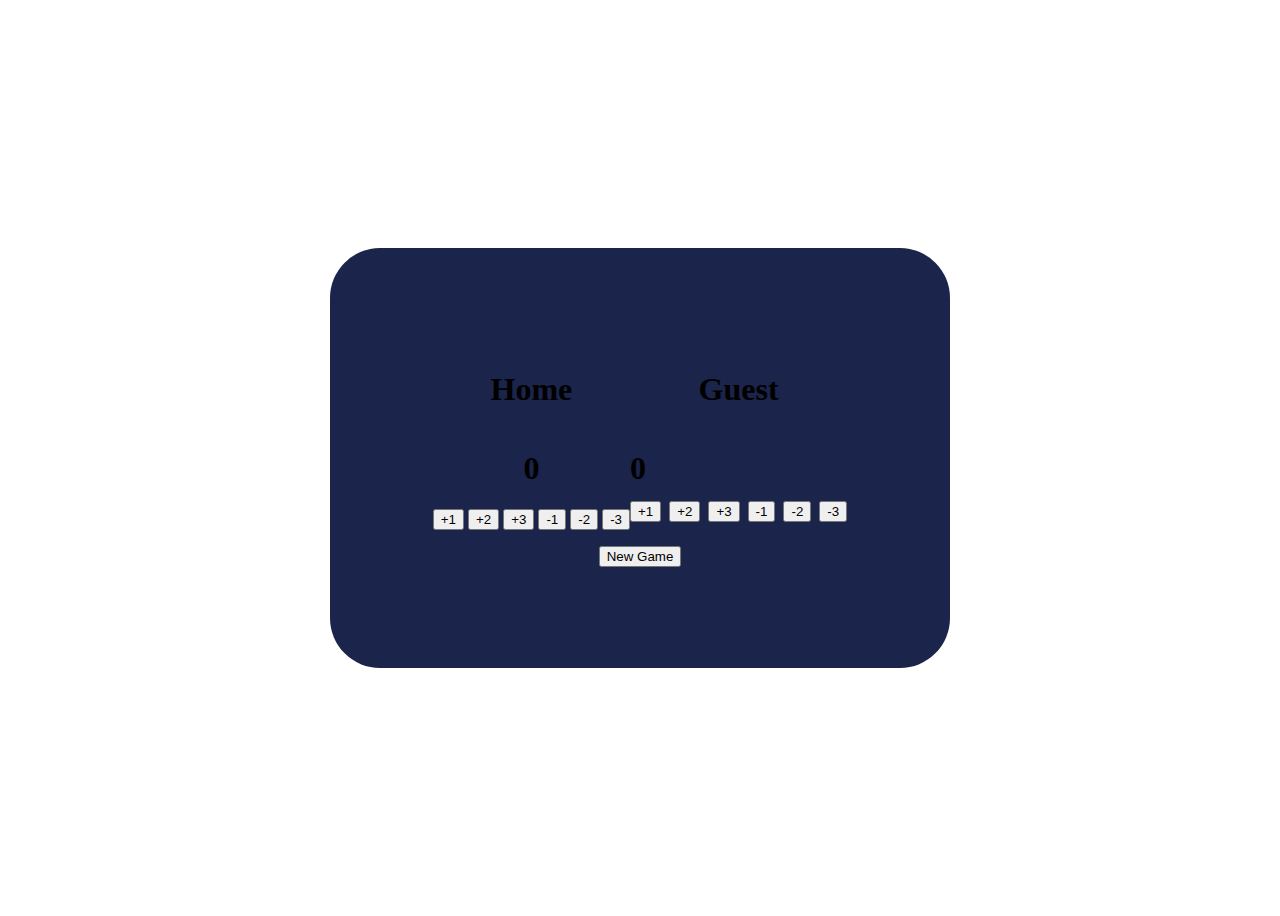
==== scoreboard-app/index.html @ 780e8de0 "added all elements and a bit of style" ====
<!DOCTYPE html>
<html lang="en">
  <head>
    <meta charset="UTF-8" />
    <meta name="viewport" content="width=device-width, initial-scale=1.0" />
    <link rel="stylesheet" href="style.css">
    <title>Scoreboard</title>
  </head>
  <body>
    <div class="container">
      <div class="child">
        <section class="group">
          <h1>Home</h1>
          <h1 class="score">0</h1>
          <div class="btns">
            <button class="btn-input" onclick="increment(1)">+1</button>
            <button class="btn-input" onclick="increment(2)">+2</button>
            <button class="btn-input" onclick="increment(3)">+3</button>
            <button class="btn-input" onclick="decrement(1)">-1</button>
            <button class="btn-input" onclick="decrement(1)">-2</button>
            <button class="btn-input" onclick="decrement(1)">-3</button>
          </div>
        </section>
        <section class="group">
          <h1>Guest</h1>
          <h1 class="score">0</>
          <div class="btns">
            <button class="btn-input" onclick="increment(1)">+1</button>
            <button class="btn-input" onclick="increment(2)">+2</button>
            <button class="btn-input" onclick="increment(3)">+3</button>
            <button class="btn-input" onclick="decrement(1)">-1</button>
            <button class="btn-input" onclick="decrement(1)">-2</button>
            <button class="btn-input" onclick="decrement(1)">-3</button>          </div>
        </section>
      </div>
      <button class="new-game" id="new-game" onclick="">New Game</button>
    </div>
  </body>
</html>
---- scoreboard-app/style.css ----
body {
    display: flex;
    justify-content: center;
    align-items: center;
    height: 100vh;
}



.container {
    padding: 10px;
    border-radius: 50px;
    width: 600px;
    height: 400px;
    background-color: #1B244A;
    display: flex;
    flex-direction: column;
    align-items: center;
    justify-content: center;
}

.child {
    display: flex;
}

.group {
    display: flex;
    flex-direction: column;
    align-items: center;
}

.score {

}

.btns {

}

.btn-input {

}

.new-game {

}
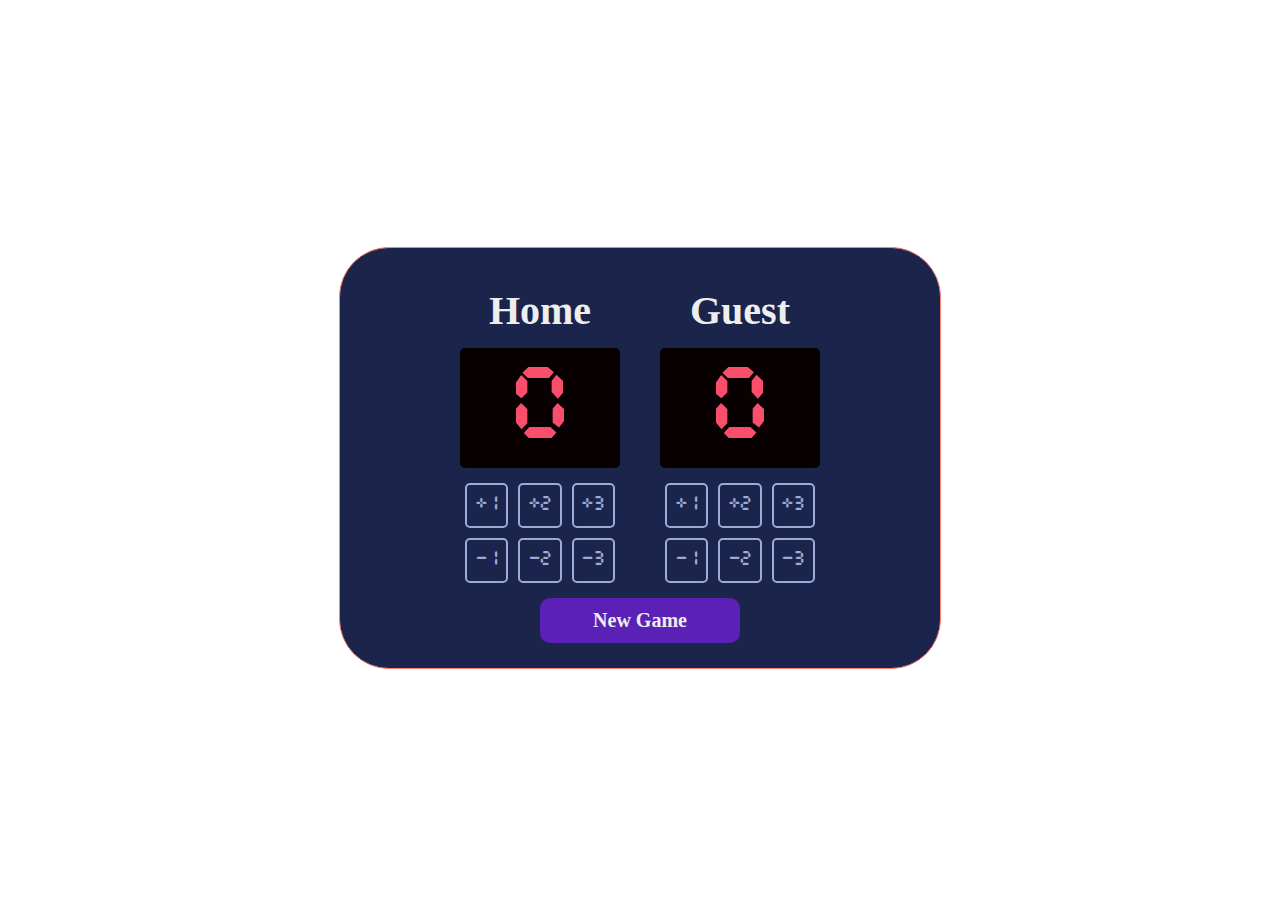
==== commit d18d39f0: "scoreboard done" ====
--- a/scoreboard-app/index.html
+++ b/scoreboard-app/index.html
@@ -11,29 +11,35 @@
       <div class="child">
         <section class="group">
           <h1>Home</h1>
-          <h1 class="score">0</h1>
+          <h2 class="score" id="homeScore">0</h2>
           <div class="btns">
-            <button class="btn-input" onclick="increment(1)">+1</button>
-            <button class="btn-input" onclick="increment(2)">+2</button>
-            <button class="btn-input" onclick="increment(3)">+3</button>
-            <button class="btn-input" onclick="decrement(1)">-1</button>
-            <button class="btn-input" onclick="decrement(1)">-2</button>
-            <button class="btn-input" onclick="decrement(1)">-3</button>
+            <button class="btn-input" onclick="score(1, 1)">+1</button>
+            <button class="btn-input" onclick="score(1, 2)">+2</button>
+            <button class="btn-input" onclick="score(1, 3)">+3</button>
+          </div>
+          <div class="btns">
+            <button class="btn-input" onclick="score(1, -1)">-1</button>
+            <button class="btn-input" onclick="score(1, -2)">-2</button>
+            <button class="btn-input" onclick="score(1, -3)">-3</button>
           </div>
         </section>
         <section class="group">
           <h1>Guest</h1>
-          <h1 class="score">0</>
+          <h2 class="score"id="guestScore">0</h2>
           <div class="btns">
-            <button class="btn-input" onclick="increment(1)">+1</button>
-            <button class="btn-input" onclick="increment(2)">+2</button>
-            <button class="btn-input" onclick="increment(3)">+3</button>
-            <button class="btn-input" onclick="decrement(1)">-1</button>
-            <button class="btn-input" onclick="decrement(1)">-2</button>
-            <button class="btn-input" onclick="decrement(1)">-3</button>          </div>
+            <button class="btn-input" onclick="score(2, 1)">+1</button>
+            <button class="btn-input" onclick="score(2, 2)">+2</button>
+            <button class="btn-input" onclick="score(2, 3)">+3</button>
+          </div>
+          <div class="btns">
+            <button class="btn-input" onclick="score(2, -1)">-1</button>
+            <button class="btn-input" onclick="score(2, -2)">-2</button>
+            <button class="btn-input" onclick="score(2, -3)">-3</button>
+          </div>
         </section>
       </div>
-      <button class="new-game" id="new-game" onclick="">New Game</button>
+      <button class="new-game" id="new-game" onclick="reset()">New Game</button>
     </div>
+    <script src="index.js"></script>
   </body>
 </html>
--- a/scoreboard-app/style.css
+++ b/scoreboard-app/style.css
@@ -5,18 +5,21 @@
     height: 100vh;
 }
 
-
+@font-face {
+    font-family: myfont;
+    src: url("font/CursedTimerUlil-Aznm.ttf");
+}
 
 .container {
-    padding: 10px;
     border-radius: 50px;
     width: 600px;
-    height: 400px;
+    height: 420px;
     background-color: #1B244A;
     display: flex;
     flex-direction: column;
     align-items: center;
     justify-content: center;
+    border: 1px solid salmon;
 }
 
 .child {
@@ -24,23 +27,74 @@
 }
 
 .group {
+    margin: 10px;
     display: flex;
     flex-direction: column;
     align-items: center;
 }
 
+h1 {
+    font-size: 40px;
+    font-weight: 700;
+    font-family: Verdana;
+    color: #EEEEEE;
+    line-height: 35.89px;
+    text-align: center;
+    margin: 10px;
+}
+
 .score {
-
+    height: 120px;
+    width: 160px;
+    background: #080001;
+    color: #F94F6D;
+    text-align: center;
+    font-size: 90px;
+    font-weight: 400;
+    line-height: 126.67px;
+    border-radius: 5px;
+    margin: 10px;
+    font-family: myfont;
 }
 
 .btns {
+    display: flex;
+    align-items: center;
+    justify-content: center;
+    flex-direction: row;
+    width: 160px;
 
 }
 
 .btn-input {
-
+    height: 45px;
+    width: 45px;
+    border: 2px solid #9AABD8;
+    background: none;
+    color: #9AABD8;
+    font-size: 18px;
+    font-weight: 400;
+    line-height: 27.81px;
+    text-align: center;
+    border-radius: 5px;
+    margin: 5px;
+    font-family: myfont;
 }
 
 .new-game {
+    height: 45px;
+    width: 200px;
+    background: #5B21B6;
+    color: #EEEEEE;
+    font-family: Verdana;
+    font-size: 20px;
+    font-weight: bold;
+    line-height: 27.81px;
+    text-align: center;
+    border-radius: 10px;
+    border: none;
+}
 
+.new-game:hover {
+    background: #7C3AED;
 }